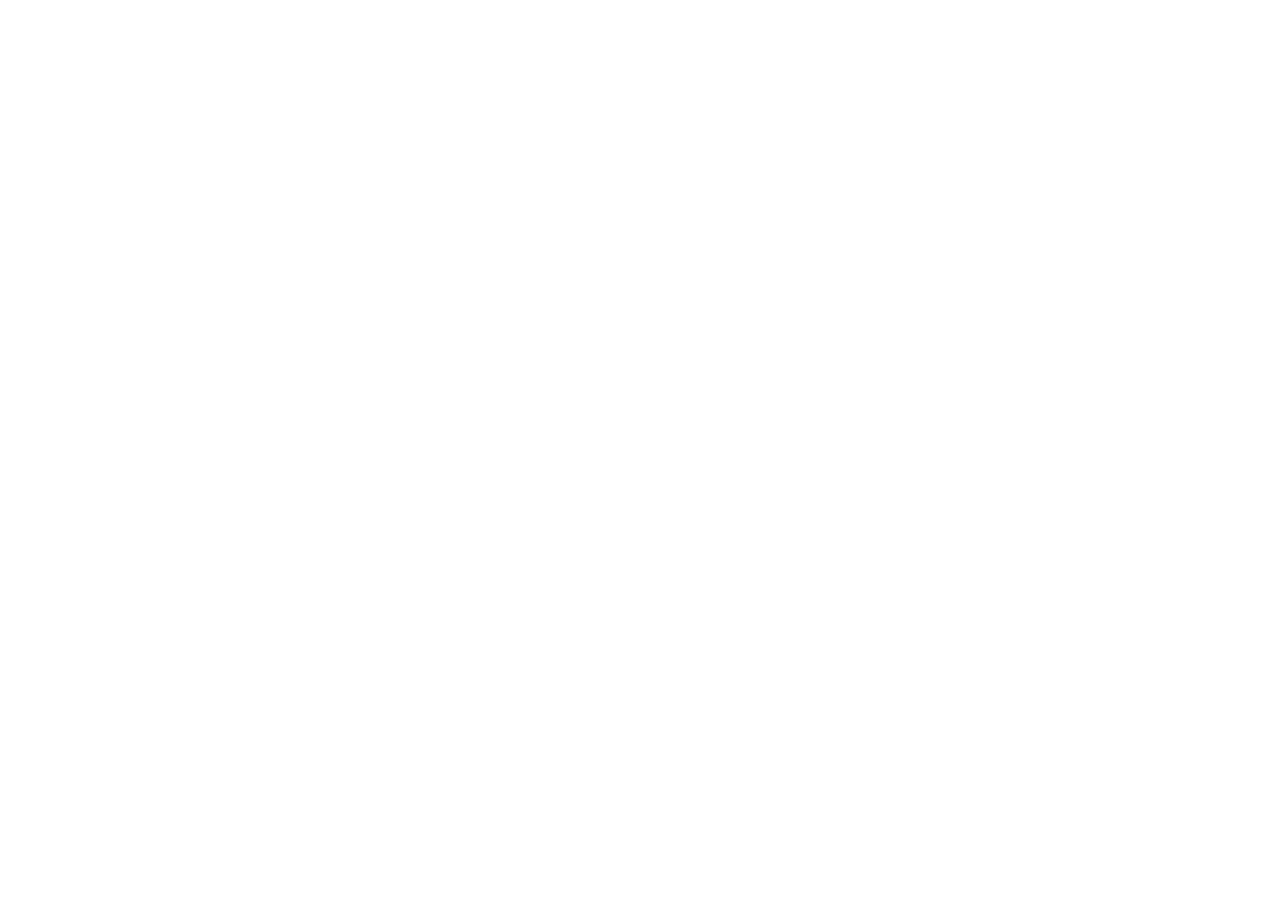
==== index.html @ b2813e32 "Initial commit" ====
<!DOCTYPE html>
<html lang="en">
<head>
    <meta charset="UTF-8">
    <meta http-equiv="X-UA-Compatible" content="IE=edge">
    <meta name="viewport" content="width=device-width, initial-scale=1.0">
    <link rel="stylesheet" href="./css/main.css">
    <title>Sass template</title>
</head>
<body>
    <h1 class="visually-hidden">Hello World!</h1>
</body>
</html>
---- css/main.css ----
/*! normalize.css v8.0.1 | MIT License | github.com/necolas/normalize.css */html{line-height:1.15;-webkit-text-size-adjust:100%}body{margin:0}main{display:block}h1{font-size:2em;margin:.67em 0}hr{-webkit-box-sizing:content-box;box-sizing:content-box;height:0;overflow:visible}pre{font-family:monospace, monospace;font-size:1em}a{background-color:transparent}abbr[title]{border-bottom:none;text-decoration:underline;-webkit-text-decoration:underline dotted;text-decoration:underline dotted}b,strong{font-weight:bolder}code,kbd,samp{font-family:monospace, monospace;font-size:1em}small{font-size:80%}sub,sup{font-size:75%;line-height:0;position:relative;vertical-align:baseline}sub{bottom:-.25em}sup{top:-.5em}img{border-style:none}button,input,optgroup,select,textarea{font-family:inherit;font-size:100%;line-height:1.15;margin:0}button,input{overflow:visible}button,select{text-transform:none}[type=button],[type=reset],[type=submit],button{-webkit-appearance:button}[type=button]::-moz-focus-inner,[type=reset]::-moz-focus-inner,[type=submit]::-moz-focus-inner,button::-moz-focus-inner{border-style:none;padding:0}[type=button]:-moz-focusring,[type=reset]:-moz-focusring,[type=submit]:-moz-focusring,button:-moz-focusring{outline:1px dotted ButtonText}fieldset{padding:.35em .75em .625em}legend{-webkit-box-sizing:border-box;box-sizing:border-box;color:inherit;display:table;max-width:100%;padding:0;white-space:normal}progress{vertical-align:baseline}textarea{overflow:auto}[type=checkbox],[type=radio]{-webkit-box-sizing:border-box;box-sizing:border-box;padding:0}[type=number]::-webkit-inner-spin-button,[type=number]::-webkit-outer-spin-button{height:auto}[type=search]{-webkit-appearance:textfield;outline-offset:-2px}[type=search]::-webkit-search-decoration{-webkit-appearance:none}::-webkit-file-upload-button{-webkit-appearance:button;font:inherit}details{display:block}summary{display:list-item}template{display:none}[hidden]{display:none}*,*::after,*::before{-webkit-box-sizing:border-box;box-sizing:border-box}html{height:100%;scroll-behavior:smooth}body{height:100%;display:-webkit-box;display:-ms-flexbox;display:flex;-webkit-box-orient:vertical;-webkit-box-direction:normal;-ms-flex-direction:column;flex-direction:column;margin:0;padding:0;font-family:sans-serif}main{-webkit-box-flex:1;-ms-flex-positive:1;flex-grow:1}.visually-hidden{position:absolute;white-space:nowrap;width:1px;height:1px;overflow:hidden;border:0;padding:0;clip:rect(0 0 0 0);-webkit-clip-path:inset(50%);clip-path:inset(50%);margin:-1px}.container{max-width:1240px;padding-right:20px;padding-left:20px;margin-right:auto;margin-left:auto}
/*# sourceMappingURL=main.css.map */
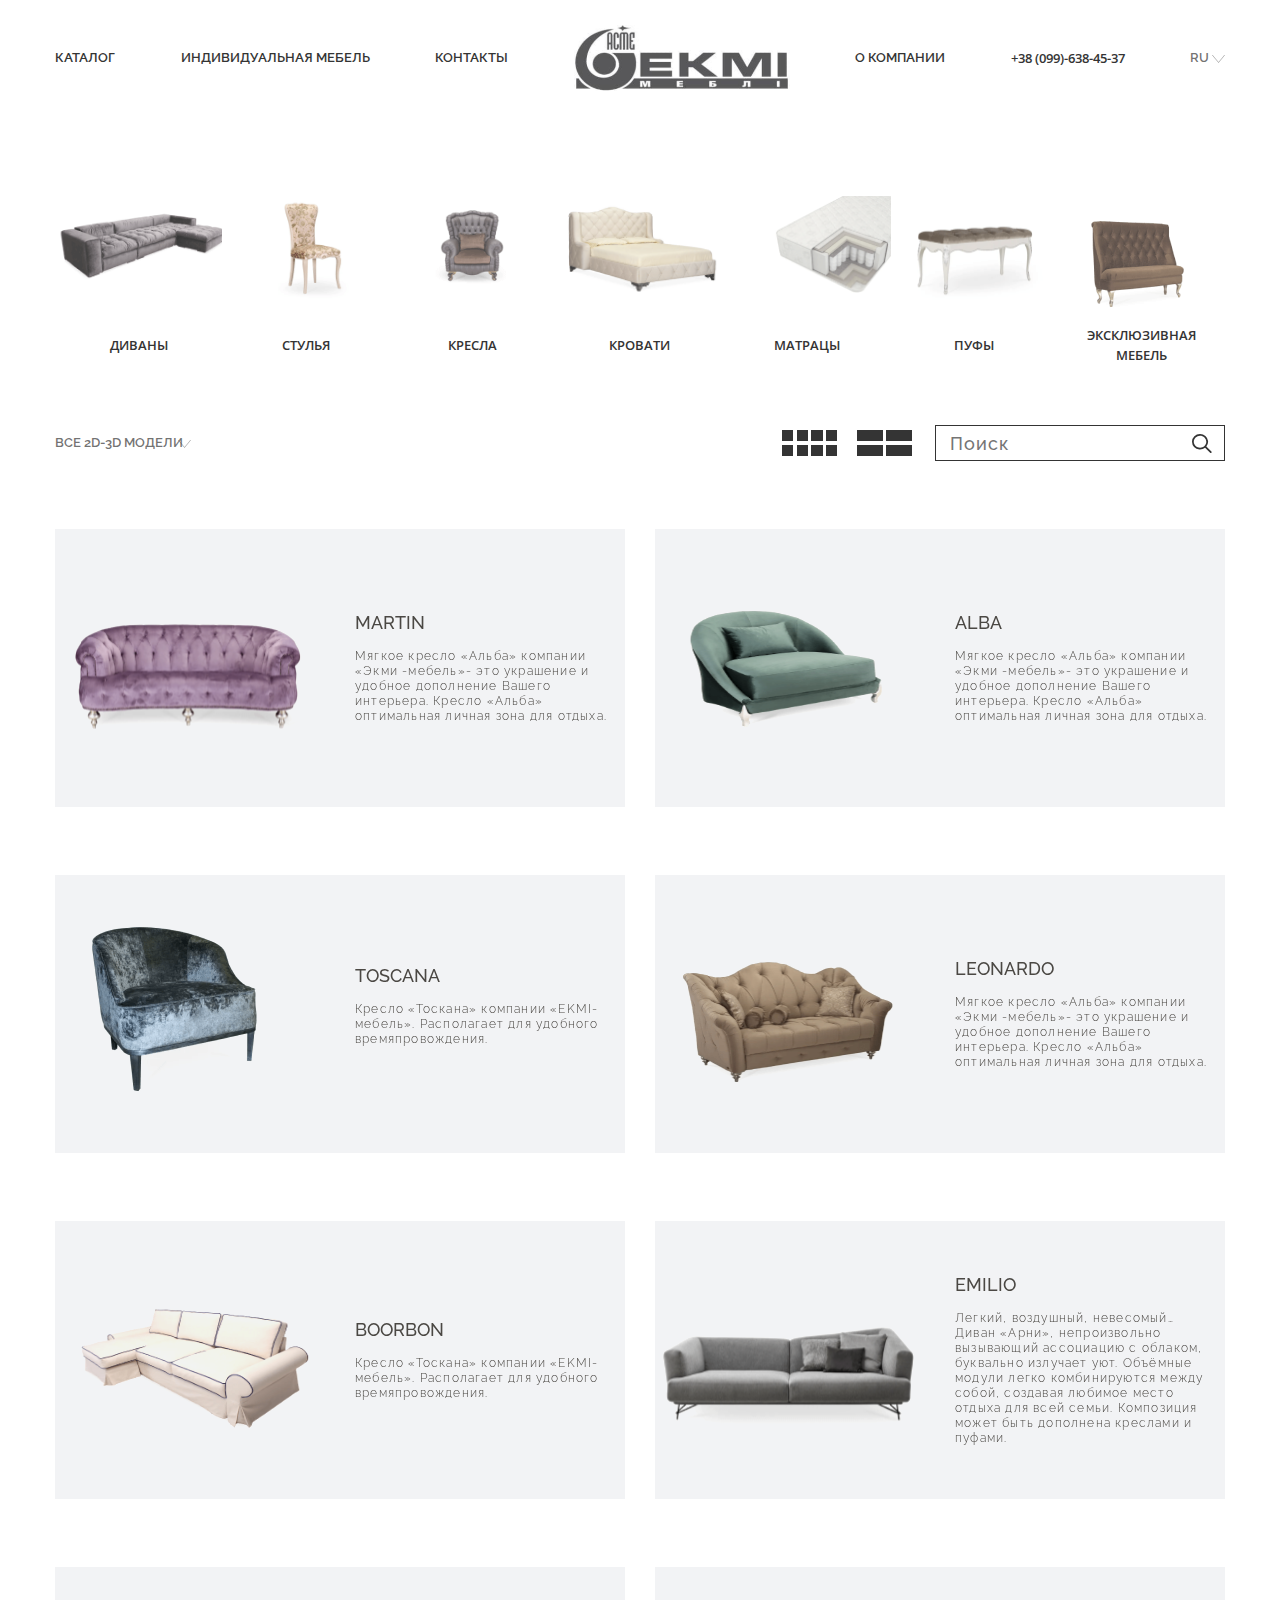
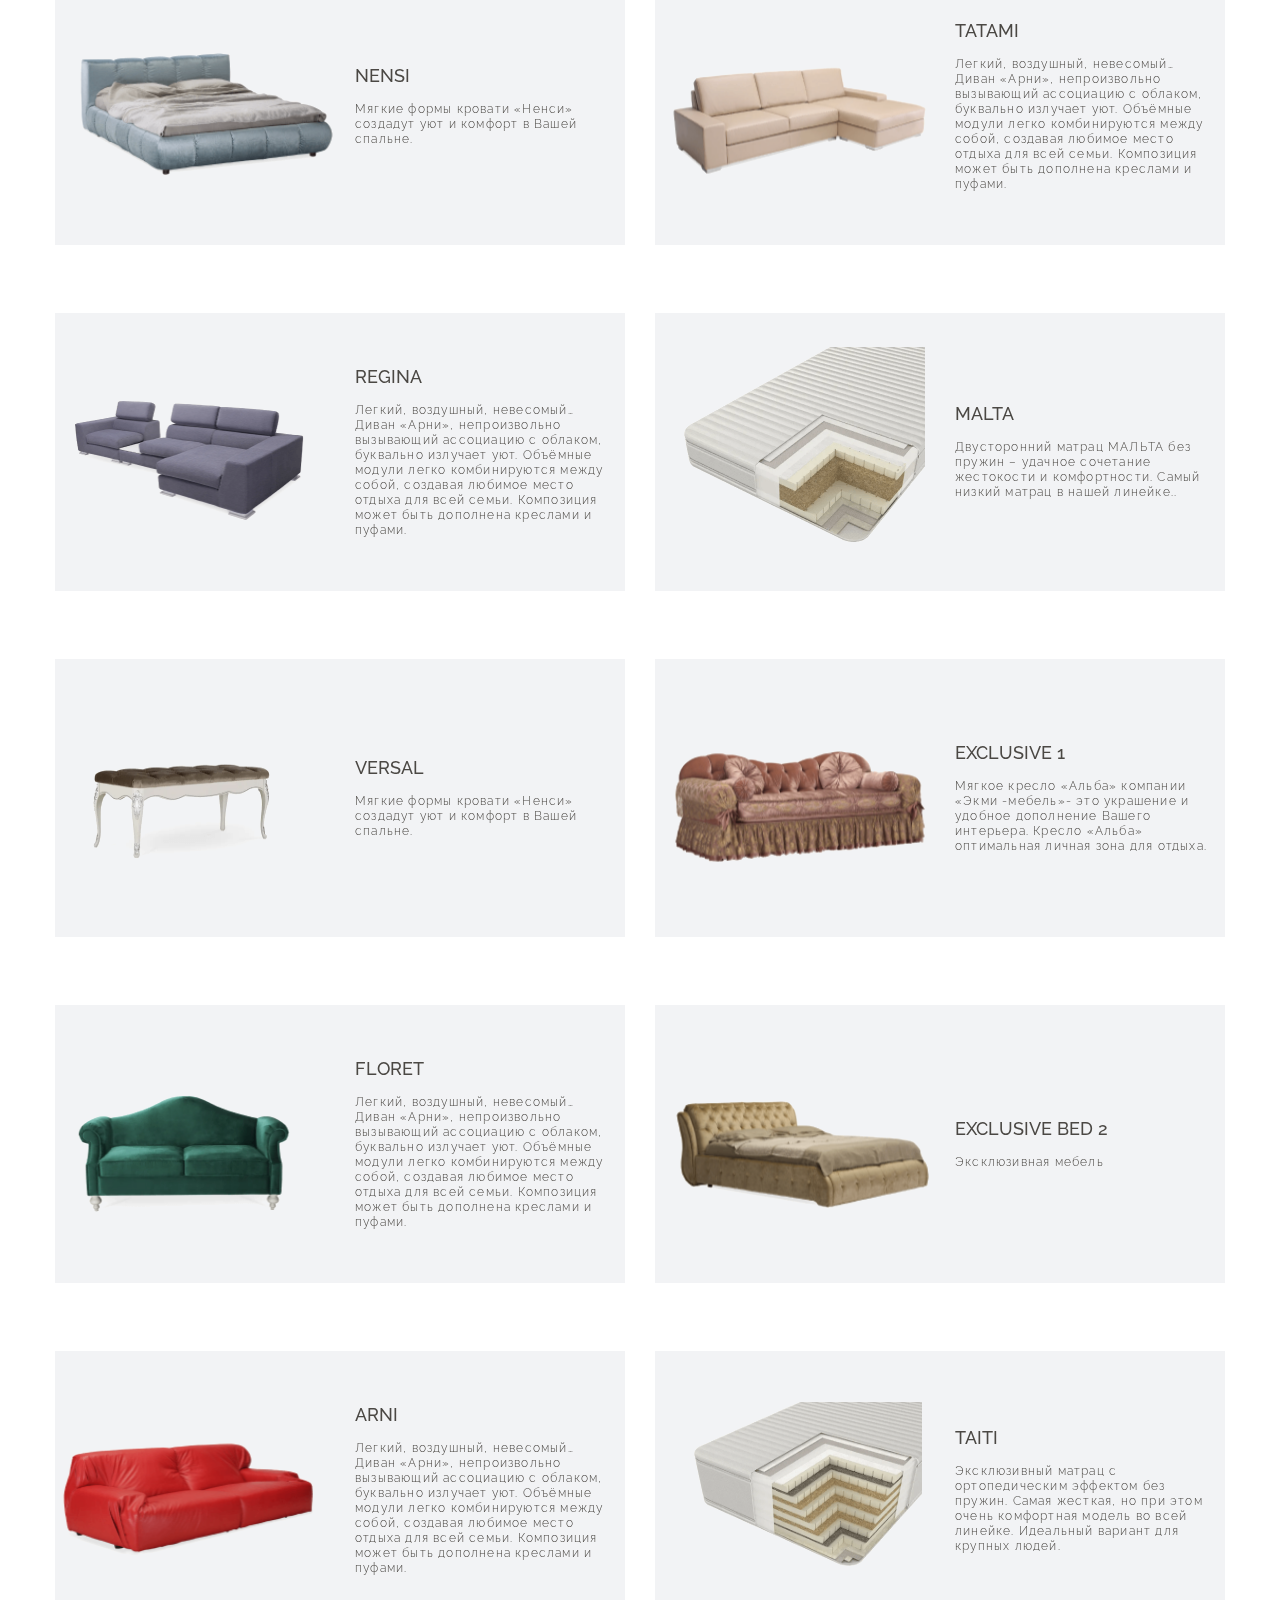
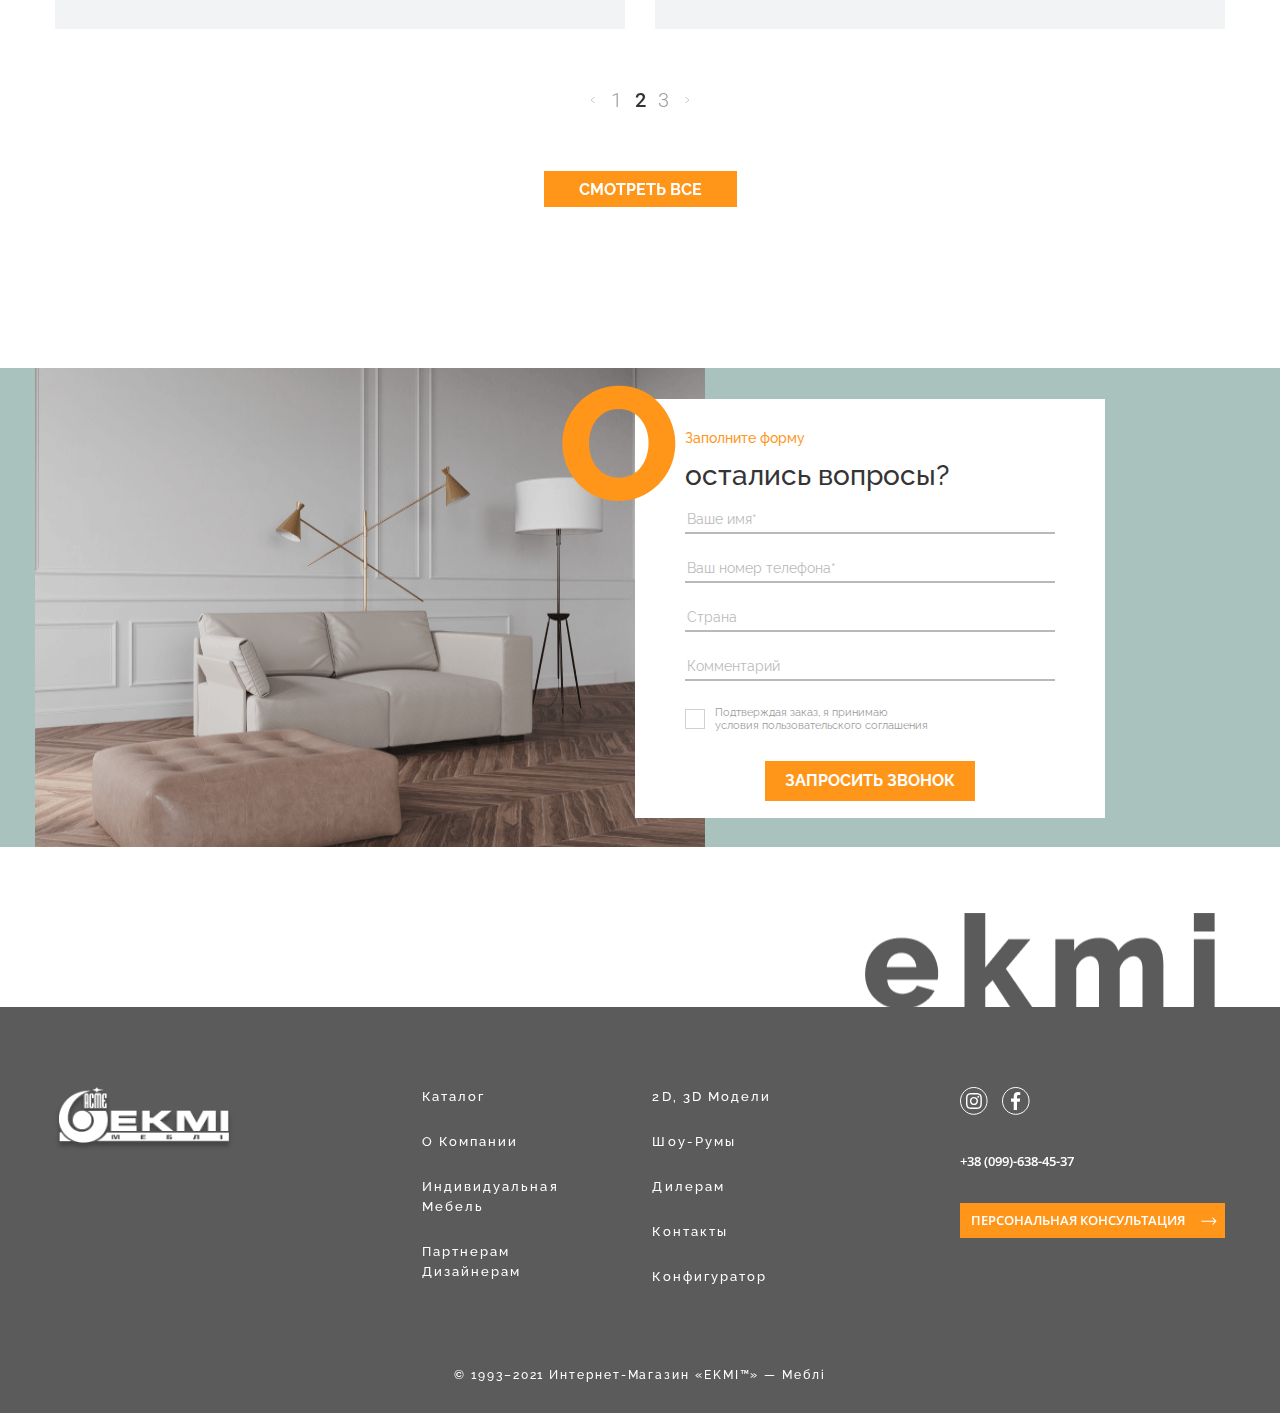
==== commit 8fe3ee26: "no network be like:" ====
--- a/index.html
+++ b/index.html
@@ -5,9 +5,380 @@
     <meta http-equiv="X-UA-Compatible" content="IE=edge">
     <meta name="viewport" content="width=device-width, initial-scale=1.0">
     <link rel="stylesheet" href="./css/main.css">
-    <title>Sass template</title>
+    <title>Ekmi </title>
 </head>
 <body>
-    <h1 class="visually-hidden">Hello World!</h1>
+    <header class="header">
+        <div class="header__desktop">
+            <div class="container header__container">
+                <ul class="header__list">
+                    <li class="header__item">
+                        <a class="header__link" href="#">Каталог</a>
+                    </li>
+                    
+                    <li class="header__item">
+                        <a class="header__link" href="#">Индивидуальная мебель</a>
+                    </li>
+                    
+                    <li class="header__item">
+                        <a class="header__link" href="#">Контакты</a>
+                    </li>
+                    
+                    <li class="header__item header__item375">
+                        <a class="header__link" href="index.html">
+                            <img class="header__logo" src="./img/logo.svg" width="216" height="66" alt="Ekmi official logo">
+                        </a>
+                    </li>
+                    
+                    <li class="header__item">
+                        <a class="header__link" href="#">О компании</a>
+                    </li>
+                    
+                    <li class="header__item header__item375">
+                        <a class="header__link header__tel" href="tel:+380996384537">+38 (099)-638-45-37</a>
+                    </li>
+                    
+                    <li class="header__item header__item375">
+                        <select class="header__lang">
+                            <option class="header__option" value="Ru">RU</option>
+                            <option class="header__option" value="Eng">ENG</option>
+                        </select>
+                    </li>
+                    
+                </ul>
+                <button class="header__close">
+                </button>
+            </div>
+            
+            <div class="container">
+                <nav class="header__nav">
+                    <div class="header__lists">
+                        <a href="single.html" class="header__items">
+                            <h3 class="header__heading">Диваны</h3>
+                        </a>
+                        <a class="header__items" href="single.html">
+                            <h3 class="header__heading">Стулья</h3>
+                        </a>
+                        <a class="header__items" href="single.html">
+                            <h3 class="header__heading">Кресла</h3>
+                        </a>
+                        <a class="header__items" href="single.html">
+                            <h3 class="header__heading">Кровати</h3>
+                        </a>
+                        <a class="header__items" href="single.html">
+                            <h3 class="header__heading">Матрацы</h3>
+                        </a>
+                        <a class="header__items" href="single.html">
+                            <h3 class="header__heading">пуфы</h3>
+                        </a>
+                        <a class="header__items" href="single.html">
+                            <h3 class="header__heading">Эксклюзивная мебель</h3>
+                        </a>
+                        
+                        <a class="header__items header__items--hidden" href="single.html">
+                            <h3 class="header__heading">2D-3D модели</h3>
+                        </a>
+                        
+                        <a class="header__items header__items--hidden" href="single.html">
+                            <h3 class="header__heading">Шоу-рум</h3>
+                        </a>
+                        
+                        <a class="header__items header__items--hidden" href="single.html">
+                            <h3 class="header__heading">Дилерам</h3>
+                        </a>
+                        
+                        <a class="header__items header__items--hidden" href="single.html">
+                            <h3 class="header__heading">Каталог</h3>
+                        </a>
+                    </div>
+                </nav>
+                <div class="header__bottom">
+                    <select class="header__bottom__select header__lang">
+                        <option value="">Все 2D-3D модели</option>
+                        <option value="">Все 3D-4D модели</option>
+                    </select>
+                    <div class="header__bottom-wrapper">
+                        <div class="header__button-wrapper">
+                            <button class="header__button header__button1"></button>
+                            <button class="header__button header__button2"></button>
+                        </div>
+                        <form class="header__form" action="https://echo.htmlacademy.ru" method="POST">
+                            <input class="header__input" type="text" placeholder="Поиск" name="User искал это" required>
+                            <button class="header__magnifier"></button>
+                        </form>
+                        
+                        
+                    </div>
+                </div>
+            </div>
+        </div>
+        
+        <div class="header__mobile">
+            <div class="container header__mobile__container">
+                <div class="header__top">
+                    <a href="index.html">
+                        <img src="./img/logo.svg" width="111" height="34" alt="Our official logo> Ekmi">
+                    </a>
+                    <div class="header__top__inner">
+                        <select class="header__lang">
+                            <option value="ru">RU</option>
+                            <option value="en">Eng</option>
+                        </select>
+                        <a class="header__tel" href="tel:+380996384537">
+                            <img src="./img/phone.svg" width="21" height="21" alt="Call us know">
+                        </a>
+                        <button class="header__hamburger">
+                            <img src="./img/hamburger.svg" width="25" height="25" alt="Hmaburger menu">
+                        </button>
+                    </div>
+                </div>
+                
+                <div class="header-wrapper375">
+                    <select class=" header__lang">
+                        <option value="Все 2D-3D модели">Все 2D-3D модели</option>
+                        <option value="Все 2D-3D модели">Все 3D-4D модели</option>
+                    </select>
+                    
+                    <div class="header__inner-wrapper">
+                        <button class="header__button header__button1"></button>
+                        <button class="header__button header__button2"></button>
+                    </div>
+                </div>
+                
+                <form class="header__form" action="https://echo.htmlacademy.ru">
+                    <input type="text" class="header__input" placeholder="Поиск" name="Пользователь ввел это" required>
+                    <button class="header__magnifier"></button>
+                </form>
+            </div> <!-- Header__mobile ends -->
+            
+            
+        </div>
+    </header>
+    
+    <main class="main">
+        <section class="products">
+            <div class="container products__container">
+                <div class="products__list">
+                    <a class="products__item" href="single.html">
+                        <div class="products__item-wrapper">
+                            <h3 class="products__heading">Martin</h3>
+                            <p class="products__text">Мягкое кресло «Альба» компании «Экми -мебель»- это украшение и удобное дополнение Вашего интерьера. Кресло «Альба» оптимальная личная зона для отдыха.</p>
+                        </div>
+                        <img class="products__img" src="./img/martin.png" width="267" height="106" alt="Martin our best products">
+                    </a>
+                    
+                    <a class="products__item" href="single.html">
+                        <div class="products__item-wrapper">
+                            <h3 class="products__heading">Alba</h3>
+                            <p class="products__text">Мягкое кресло «Альба» компании «Экми -мебель»- это украшение и удобное дополнение Вашего интерьера. Кресло «Альба» оптимальная личная зона для отдыха.</p>
+                        </div>
+                        <img class="products__img" src="./img/alba.png" width="270" height="245" alt="Alba from our best products">
+                    </a>
+                    
+                    <a class="products__item" href="single.html">
+                        <div class="products__item-wrapper">
+                            <h3 class="products__heading">Toscana</h3>
+                            <p class="products__text">Кресло «Тоскана» компании «EKMI-мебель». Располагает для удобного времяпровождения.</p>
+                        </div>
+                        <img class="products__img products__img3" src="./img/toscana.png" width="270" height="227" alt="Toscana products with lower price only with us">
+                    </a>
+                    
+                    <a class="products__item" href="single.html">
+                        <div class="products__item-wrapper">
+                            <h3 class="products__heading">Leonardo</h3>
+                            <p class="products__text">Мягкое кресло «Альба» компании «Экми -мебель»- это украшение и удобное дополнение Вашего интерьера. Кресло «Альба» оптимальная личная зона для отдыха.</p>
+                        </div>
+                        <img class="products__img" src="./img/leonardo.png" width="267" height="176" alt="Leonardo our the most expensive product">
+                    </a>
+                    
+                    <a class="products__item" href="single.html">
+                        <div class="products__item-wrapper">
+                            <h3 class="products__heading">Boorbon</h3>
+                            <p class="products__text">Кресло «Тоскана» компании «EKMI-мебель». Располагает для удобного времяпровождения.</p>
+                        </div>
+                        <img class="products__img" src="./img/boorbon.png" width="270" height="206" alt="Boorbon our product , we can lower a price">
+                    </a>
+                    
+                    <a class="products__item" href="single.html">
+                        <div class="products__item-wrapper">
+                            <h3 class="products__heading">Emilio</h3>
+                            <p class="products__text">Легкий, воздушный, невесомый… Диван «Арни», непроизвольно вызывающий ассоциацию с облаком,  буквально излучает уют. Объёмные  модули легко комбинируются между собой, создавая любимое место отдыха для всей семьи. Композиция может быть дополнена креслами и пуфами.</p>
+                        </div>
+                        <img class="products__img" src="./img/emilio.png" width="259" height="170" alt="Emilio, you think it's a name, but its our product with best choices">
+                    </a>
+                    
+                    <a class="products__item" href="single.html">
+                        <div class="products__item-wrapper">
+                            <h3 class="products__heading">Nensi</h3>
+                            <p class="products__text">Мягкие формы кровати «Ненси» создадут уют и комфорт в Вашей спальне.</p>
+                        </div>
+                        <img class="products__img" src="./img/nensi.png" width="252" height="166" alt="Nensi, if you'll buy it, you made the best decision">
+                    </a>
+                    
+                    <a class="products__item" href="single.html">
+                        <div class="products__item-wrapper">
+                            <h3 class="products__heading">Tatami</h3>
+                            <p class="products__text">Легкий, воздушный, невесомый… Диван «Арни», непроизвольно вызывающий ассоциацию с облаком,  буквально излучает уют. Объёмные  модули легко комбинируются между собой, создавая любимое место отдыха для всей семьи. Композиция может быть дополнена креслами и пуфами.</p>
+                        </div>
+                        <img class="products__img" src="./img/tatami.png" width="259" height="170" alt="Tatami, i know u smiling, but its our product too, we have the best fantasy">
+                    </a>
+                    
+                    <a class="products__item" href="single.html">
+                        <div class="products__item-wrapper">
+                            <h3 class="products__heading">Regina</h3>
+                            <p class="products__text">Легкий, воздушный, невесомый… Диван «Арни», непроизвольно вызывающий ассоциацию с облаком,  буквально излучает уют. Объёмные  модули легко комбинируются между собой, создавая любимое место отдыха для всей семьи. Композиция может быть дополнена креслами и пуфами.</p>
+                        </div>
+                        <img class="products__img" src="./img/regina.png" width="267" height="176" alt="Regina , we lowered price to 50%, buy it know">
+                    </a>
+                    
+                    <a class="products__item" href="single.html">
+                        <div class="products__item-wrapper">
+                            <h3 class="products__heading">Malta</h3>
+                            <p class="products__text">Двусторонний матрац МАЛЬТА без пружин – удачное сочетание жестокости и комфортности. Самый низкий матрац в нашей линейке..</p>
+                        </div>
+                        <img class="products__img products__img10" src="./img/malta.png" width="270" height="209" alt="Malta, the best product we ever have made">
+                    </a>
+                    
+                    <a class="products__item" href="single.html">
+                        <div class="products__item-wrapper">
+                            <h3 class="products__heading">Versal</h3>
+                            <p class="products__text">Мягкие формы кровати «Ненси» создадут уют и комфорт в Вашей спальне.</p>
+                        </div>
+                        <img class="products__img" src="./img/versal.png" width="267" height="196" alt="Versal, our products limitless">
+                    </a>
+                    
+                    <a class="products__item" href="single.html">
+                        <div class="products__item-wrapper">
+                            <h3 class="products__heading">Exclusive 1</h3>
+                            <p class="products__text">Мягкое кресло «Альба» компании «Экми -мебель»- это украшение и удобное дополнение Вашего интерьера. Кресло «Альба» оптимальная личная зона для отдыха.</p>
+                        </div>
+                        <img class="products__img" src="./img/korolevskiy.png" width="253" height="166" alt="Exclusive , the best but the most expensive">
+                    </a>
+                    
+                    <a class="products__item" href="single.html">
+                        <div class="products__item-wrapper">
+                            <h3 class="products__heading">Floret</h3>
+                            <p class="products__text">Легкий, воздушный, невесомый… Диван «Арни», непроизвольно вызывающий ассоциацию с облаком,  буквально излучает уют. Объёмные  модули легко комбинируются между собой, создавая любимое место отдыха для всей семьи. Композиция может быть дополнена креслами и пуфами.</p>
+                        </div>
+                        <img class="products__img" src="./img/floret.png" width="270" height="184" alt="Floret, products, soft, cheap">
+                    </a>
+                    
+                    <a class="products__item" href="single.html">
+                        <div class="products__item-wrapper">
+                            <h3 class="products__heading">Exclusive bed 2</h3>
+                            <p class="products__text">Эксклюзивная мебель</p>
+                        </div>
+                        <img class="products__img" src="./img/exclusive.png" width="256" height="168" alt="Exclusive second products">
+                    </a>
+                    
+                    <a class="products__item" href="single.html">
+                        <div class="products__item-wrapper">
+                            <h3 class="products__heading">Arni</h3>
+                            <p class="products__text">Легкий, воздушный, невесомый… Диван «Арни», непроизвольно вызывающий ассоциацию с облаком,  буквально излучает уют. Объёмные  модули легко комбинируются между собой, создавая любимое место отдыха для всей семьи. Композиция может быть дополнена креслами и пуфами.</p>
+                        </div>
+                        <img class="products__img" src="./img/arni.png" width="257" height="170" alt="Arni soft , cheapest">
+                    </a>
+                    
+                    <a class="products__item" href="single.html">
+                        <div class="products__item-wrapper">
+                            <h3 class="products__heading">Taiti</h3>
+                            <p class="products__text">Эксклюзивный матрац с ортопедическим эффектом без пружин. Самая жесткая, но при этом очень комфортная модель во всей линейке. Идеальный вариант для крупных людей.</p>
+                        </div>
+                        <img class="products__img" src="./img/taiti.png" width="267" height="194" alt="Taiti, the best names we have ever thinked">
+                    </a>
+                </div>
+                
+                <div class="products-wrapper">
+                    <button class="products__btn products__arrow"></button>
+                    <button class="products__btn products__btn375"><span class="products__span">1</span></button>
+                    <button class="products__btn products__btn--active"><span class="products__span">2</span></button>
+                    <button class="products__btn"><span class="products__span">3</span></button>
+                    <button class="products__btn products__arrow"></button>
+                </div>
+                <a class="products__link" href="#">смотреть все</a>
+            </div>
+        </section>
+        
+        <section class="connect">
+            <div class="container connect__container">
+                <div class="connect__inner">
+                    <h2 class="connect__heading">остались вопросы?</h2>
+                    <h3 class="connect__inner__heading">Заполните форму</h3>
+                    
+                    <form  class="connect__form" action="https://echo.htmlacademy.ru">
+                        <label for="name"></label>
+                        <input class="connect__name" id="name" type="text" name="Entered username is" placeholder="Ваше имя*" minlength="3" required>
+                        
+                        <label for="tnumber"></label>
+                        <input class="connect__phone" id="tnumber" type="tel" name="Entered phone number is" placeholder="Ваш номер телефона*" minlength="12" required>
+                        
+                        <label for="ip"></label>
+                        <input class="connect__location" type="text"  id="ip" name="Entered country, process to find IP:address" placeholder="Страна" minlength="3" required>
+                        
+                        <label for="opinion"></label>
+                        <input class="connect__location" type="text" id="opinion" name="User entered a text" placeholder="Комментарий">
+                        
+                        <label class="connect__click">
+                            <input class="connect__checkbox" id="checkbox" type="checkbox" name="Privacy Policy has accepted" required>
+                            <span class="connect__verify">Подтверждая заказ, я принимаю условия пользовательского соглашения</span>
+                        </label>
+                        
+                        <button class="connect__btn">запросить звонок</button>
+                    </form>
+                </div>
+                
+            </div>
+        </section>
+    </main>
+    
+    
+    
+    <footer class="footer">
+        <div class="container footer__container">
+            <div class="footer__main">
+                <ul class="footer__list">
+                    <li class="footer__item footer__item-logo">
+                        <a href="#">
+                            <img class="footer__logo" src="./img/logof.svg" width="178" height="64" alt="">
+                        </a>
+                    </li>
+                    <div class="footer__item--together">
+                        <li class="footer__item footer__item-nav">
+                            <a class="footer__link" href="#">Каталог</a>
+                            <a class="footer__link" href="#">о компании</a>
+                            <a class="footer__link" href="#">Индивидуальная мебель</a>
+                            <a class="footer__link" href="#">Партнерам дизайнерам</a>
+                        </li>
+                        <li class="footer__item footer__item-nav">
+                            <a class="footer__link" href="#">2D, 3D модели</a>
+                            <a class="footer__link" href="#">Шоу-румы</a>
+                            <a class="footer__link" href="#">Дилерам</a>
+                            <a class="footer__link" href="#">Контакты</a>
+                            <a class="footer__link" href="#">Конфигуратор</a>
+                        </li>
+                    </div>
+                    <div class="footer__wrapper">
+                        <li class="footer__item footer__right">
+                            <div class="footer__inner">
+                                <a class="footer__ins" href="#">
+                                    <img src="./img/ins.svg" width="28" height="28" alt="instagram our best choice , follow us to know more">
+                                </a>
+                                <a href="#">
+                                    <img class="footer__fb" src="./img/fb.svg" width="28" height="28" alt="Facebook, we have some relationship too">
+                                </a>
+                            </div>
+                            <a class="footer__tel" href="tel:380996384537">+38 (099)-638-45-37</a>
+                        </li>
+                        <li class="footer__item">
+                            <button class="footer__btn">Персональная консультация</button>
+                        </li>
+                    </div>
+                </ul>
+                <p class="footer__text">© 1993–2021 Интернет-магазин «EKMI™» — меблі</p>
+            </div>
+        </div>
+    </footer>
+    
+    <script src="./js/main.js"></script>
 </body>
 </html>--- a/css/main.css
+++ b/css/main.css
@@ -1,2 +1,2 @@
-/*! normalize.css v8.0.1 | MIT License | github.com/necolas/normalize.css */html{line-height:1.15;-webkit-text-size-adjust:100%}body{margin:0}main{display:block}h1{font-size:2em;margin:.67em 0}hr{-webkit-box-sizing:content-box;box-sizing:content-box;height:0;overflow:visible}pre{font-family:monospace, monospace;font-size:1em}a{background-color:transparent}abbr[title]{border-bottom:none;text-decoration:underline;-webkit-text-decoration:underline dotted;text-decoration:underline dotted}b,strong{font-weight:bolder}code,kbd,samp{font-family:monospace, monospace;font-size:1em}small{font-size:80%}sub,sup{font-size:75%;line-height:0;position:relative;vertical-align:baseline}sub{bottom:-.25em}sup{top:-.5em}img{border-style:none}button,input,optgroup,select,textarea{font-family:inherit;font-size:100%;line-height:1.15;margin:0}button,input{overflow:visible}button,select{text-transform:none}[type=button],[type=reset],[type=submit],button{-webkit-appearance:button}[type=button]::-moz-focus-inner,[type=reset]::-moz-focus-inner,[type=submit]::-moz-focus-inner,button::-moz-focus-inner{border-style:none;padding:0}[type=button]:-moz-focusring,[type=reset]:-moz-focusring,[type=submit]:-moz-focusring,button:-moz-focusring{outline:1px dotted ButtonText}fieldset{padding:.35em .75em .625em}legend{-webkit-box-sizing:border-box;box-sizing:border-box;color:inherit;display:table;max-width:100%;padding:0;white-space:normal}progress{vertical-align:baseline}textarea{overflow:auto}[type=checkbox],[type=radio]{-webkit-box-sizing:border-box;box-sizing:border-box;padding:0}[type=number]::-webkit-inner-spin-button,[type=number]::-webkit-outer-spin-button{height:auto}[type=search]{-webkit-appearance:textfield;outline-offset:-2px}[type=search]::-webkit-search-decoration{-webkit-appearance:none}::-webkit-file-upload-button{-webkit-appearance:button;font:inherit}details{display:block}summary{display:list-item}template{display:none}[hidden]{display:none}*,*::after,*::before{-webkit-box-sizing:border-box;box-sizing:border-box}html{height:100%;scroll-behavior:smooth}body{height:100%;display:-webkit-box;display:-ms-flexbox;display:flex;-webkit-box-orient:vertical;-webkit-box-direction:normal;-ms-flex-direction:column;flex-direction:column;margin:0;padding:0;font-family:sans-serif}main{-webkit-box-flex:1;-ms-flex-positive:1;flex-grow:1}.visually-hidden{position:absolute;white-space:nowrap;width:1px;height:1px;overflow:hidden;border:0;padding:0;clip:rect(0 0 0 0);-webkit-clip-path:inset(50%);clip-path:inset(50%);margin:-1px}.container{max-width:1240px;padding-right:20px;padding-left:20px;margin-right:auto;margin-left:auto}
+@font-face{font-family:'Raleway';font-style:normal;font-weight:300;src:url("../fonts/raleway-v26-latin_cyrillic-ext-300.woff2") format("woff2"),url("../fonts/raleway-v26-latin_cyrillic-ext-300.woff") format("woff")}@font-face{font-family:'Raleway';font-style:normal;font-weight:400;src:url("../fonts/raleway-v26-latin_cyrillic-ext-regular.woff2") format("woff2"),url("../fonts/raleway-v26-latin_cyrillic-ext-regular.woff") format("woff")}@font-face{font-family:'Raleway';font-style:normal;font-weight:500;src:url("../fonts/raleway-v26-latin_cyrillic-ext-500.woff2") format("woff2"),url("../fonts/raleway-v26-latin_cyrillic-ext-500.woff") format("woff")}@font-face{font-family:'Raleway';font-style:normal;font-weight:600;src:url("../fonts/raleway-v26-latin_cyrillic-ext-600.woff2") format("woff2"),url("../fonts/raleway-v26-latin_cyrillic-ext-600.woff") format("woff")}@font-face{font-family:'Raleway';font-style:normal;font-weight:700;src:url("../fonts/raleway-v26-latin_cyrillic-ext-700.woff2") format("woff2"),url("../fonts/raleway-v26-latin_cyrillic-ext-700.woff") format("woff")}@font-face{font-family:'Raleway';font-style:normal;font-weight:800;src:url("../fonts/raleway-v26-latin_cyrillic-ext-800.woff2") format("woff2"),url("../fonts/raleway-v26-latin_cyrillic-ext-800.woff") format("woff")}@font-face{font-family:'Open Sans';font-style:normal;font-weight:400;src:url("../fonts/open-sans-v28-latin_cyrillic-ext-regular.woff2") format("woff2"),url("../fonts/open-sans-v28-latin_cyrillic-ext-regular.woff") format("woff")}@font-face{font-family:'Open Sans';font-style:normal;font-weight:600;src:url("../fonts/open-sans-v28-latin_cyrillic-ext-600.woff2") format("woff2"),url("../fonts/open-sans-v28-latin_cyrillic-ext-600.woff") format("woff")}@font-face{font-family:'Roboto';font-style:normal;font-weight:300;src:url("../fonts/roboto-v29-latin-300.woff2") format("woff2"),url("../fonts/roboto-v29-latin-300.woff") format("woff")}@font-face{font-family:'Roboto';font-style:normal;font-weight:500;src:url("../fonts/roboto-v29-latin-500.woff2") format("woff2"),url("../fonts/roboto-v29-latin-500.woff") format("woff")}@font-face{font-family:'Roboto';font-style:normal;font-weight:700;src:url("../fonts/roboto-v29-latin-700.woff2") format("woff2"),url("../fonts/roboto-v29-latin-700.woff") format("woff")}/*! normalize.css v8.0.1 | MIT License | github.com/necolas/normalize.css */html{line-height:1.15;-webkit-text-size-adjust:100%}body{margin:0}main{display:block}h1{font-size:2em;margin:.67em 0}hr{-webkit-box-sizing:content-box;box-sizing:content-box;height:0;overflow:visible}pre{font-family:monospace, monospace;font-size:1em}a{background-color:transparent}abbr[title]{border-bottom:none;text-decoration:underline;-webkit-text-decoration:underline dotted;text-decoration:underline dotted}b,strong{font-weight:bolder}code,kbd,samp{font-family:monospace, monospace;font-size:1em}small{font-size:80%}sub,sup{font-size:75%;line-height:0;position:relative;vertical-align:baseline}sub{bottom:-.25em}sup{top:-.5em}img{border-style:none}button,input,optgroup,select,textarea{font-family:inherit;font-size:100%;line-height:1.15;margin:0}button,input{overflow:visible}button,select{text-transform:none}[type=button],[type=reset],[type=submit],button{-webkit-appearance:button}[type=button]::-moz-focus-inner,[type=reset]::-moz-focus-inner,[type=submit]::-moz-focus-inner,button::-moz-focus-inner{border-style:none;padding:0}[type=button]:-moz-focusring,[type=reset]:-moz-focusring,[type=submit]:-moz-focusring,button:-moz-focusring{outline:1px dotted ButtonText}fieldset{padding:.35em .75em .625em}legend{-webkit-box-sizing:border-box;box-sizing:border-box;color:inherit;display:table;max-width:100%;padding:0;white-space:normal}progress{vertical-align:baseline}textarea{overflow:auto}[type=checkbox],[type=radio]{-webkit-box-sizing:border-box;box-sizing:border-box;padding:0}[type=number]::-webkit-inner-spin-button,[type=number]::-webkit-outer-spin-button{height:auto}[type=search]{-webkit-appearance:textfield;outline-offset:-2px}[type=search]::-webkit-search-decoration{-webkit-appearance:none}::-webkit-file-upload-button{-webkit-appearance:button;font:inherit}details{display:block}summary{display:list-item}template{display:none}[hidden]{display:none}*,*::after,*::before{-webkit-box-sizing:border-box;box-sizing:border-box}html{height:100%;scroll-behavior:smooth}body{height:100%;display:-webkit-box;display:-ms-flexbox;display:flex;-webkit-box-orient:vertical;-webkit-box-direction:normal;-ms-flex-direction:column;flex-direction:column;margin:0;padding:0;font-family:'Raleway', 'Open Sans', 'Roboto', sans-serif}main{-webkit-box-flex:1;-ms-flex-positive:1;flex-grow:1}.visually-hidden{position:absolute;white-space:nowrap;width:1px;height:1px;overflow:hidden;border:0;padding:0;clip:rect(0 0 0 0);-webkit-clip-path:inset(50%);clip-path:inset(50%);margin:-1px}.container{width:100%;max-width:1210px;padding-right:20px;padding-left:20px;margin-right:auto;margin-left:auto}.huge-container{max-width:1440px;padding-right:0;padding-left:0;margin-right:auto;margin-left:auto}.header{background-color:#ffffff}.header__container{padding-top:52px;margin-bottom:25px}.header__list{display:-webkit-box;display:-ms-flexbox;display:flex;-webkit-box-align:center;-ms-flex-align:center;align-items:center;-webkit-box-pack:justify;-ms-flex-pack:justify;justify-content:space-between;padding:0;margin:0;list-style-type:none}.header__link{font-weight:600;font-size:13px;line-height:20px;color:#343434;text-decoration:none;text-transform:uppercase}.header__logo{display:block}.header__tel{font-family:'Open Sans';font-size:13px;line-height:20px;text-transform:uppercase}.header__lang{appearance:none;-webkit-appearance:none;-moz-appearance:none;border:none;padding-right:8px;background-color:transparent;background-image:url("../../../img/arrow-down.svg");background-size:auto;background-position:right center;background-repeat:no-repeat;font-weight:600;font-size:13px;line-height:20px;color:rgba(52,52,52,0.7);text-transform:uppercase;cursor:pointer}.header__nav{padding-top:21px;margin-bottom:60px}.header__lists{display:-webkit-box;display:-ms-flexbox;display:flex;-webkit-box-align:center;-ms-flex-align:center;align-items:center;-webkit-box-pack:justify;-ms-flex-pack:justify;justify-content:space-between;padding:0;margin:0}.header__items{display:-webkit-box;display:-ms-flexbox;display:flex;-webkit-box-orient:vertical;-webkit-box-direction:reverse;-ms-flex-direction:column-reverse;flex-direction:column-reverse;-webkit-box-align:center;-ms-flex-align:center;align-items:center;text-decoration:none;max-width:175px;width:175px;padding-top:149px;background-image:url("../../../img/divan1.png");background-repeat:no-repeat;background-size:contain;background-position:top}.header__items:nth-child(2){background-image:url("../../../img/kreslo.png")}.header__items:nth-child(3){background-image:url("../../../img/divan2.png")}.header__items:nth-child(4){background-image:url("../../../img/bed.png")}.header__items:nth-child(5){background-image:url("../../../img/matras.png");background-position:top 16px right}.header__items:nth-child(6){background-image:url("../../../img/puf.png");background-size:217px 135px}.header__items:nth-child(7){background-image:url("../../../img/mebel.png");background-position:-22px 25px;background-size:189px 127px}.header__links{display:-webkit-box;display:-ms-flexbox;display:flex;-webkit-box-pack:center;-ms-flex-pack:center;justify-content:center;-webkit-box-align:center;-ms-flex-align:center;align-items:center;text-decoration:none}.header__heading{margin:0;margin-top:6px;font-family:'Open Sans';font-weight:600;font-size:13px;line-height:20px;text-align:center;text-transform:uppercase;color:#343434}.header__heading:nth-child(5){text-align:right}.header__heading:last-child{max-width:111px;margin:6 auto}.header__bottom{display:-webkit-box;display:-ms-flexbox;display:flex;-webkit-box-align:center;-ms-flex-align:center;align-items:center;-webkit-box-pack:justify;-ms-flex-pack:justify;justify-content:space-between}.header__bottom__select{padding-right:17px;font-weight:400;font-size:18px;text-transform:none;color:#343434}.header__bottom-wrapper{display:-webkit-box;display:-ms-flexbox;display:flex;-webkit-box-align:center;-ms-flex-align:center;align-items:center;-webkit-box-pack:justify;-ms-flex-pack:justify;justify-content:space-between;max-width:443px;width:443px}.header__button{width:55px;height:26px;margin:0;padding:0;border:none;background-color:transparent;cursor:pointer;background-repeat:no-repeat;background-size:auto;background-position:center}.header__button-wrapper{display:-webkit-box;display:-ms-flexbox;display:flex;-webkit-box-align:center;-ms-flex-align:center;align-items:center;-webkit-box-pack:justify;-ms-flex-pack:justify;justify-content:space-between;max-width:130px;width:130px}.header__button1{background-image:url("../../../img/kvadrat.png");background-repeat:no-repeat;background-size:auto;background-position:center}.header__button2{background-image:url("../../../img/tortburchak.png")}.header__form{border:1px solid #343434;display:-webkit-box;display:-ms-flexbox;display:flex;-webkit-box-align:center;-ms-flex-align:center;align-items:center;padding-top:5px;padding-bottom:4px;padding-left:12px;padding-right:12px}.header__input{outline:none;border:none;margin-right:18px}.header__input[placeholder]{font-weight:500;font-size:18px;line-height:23px;letter-spacing:0.05em;color:#d1d1d1}.header__magnifier{width:20px;height:19px;margin:0;padding:0;border:none;background-color:transparent;cursor:pointer;background-image:url(../../../img/search.svg);background-size:auto;background-repeat:no-repeat}.header__mobile{display:none}.header__close{display:none}.header__items--hidden{display:none}@media only screen and (max-width: 375px){.header__desktop{display:none}.header__mobile{display:block}.header__mobile__container{padding-top:14px}.header__top{display:-webkit-box;display:-ms-flexbox;display:flex;-webkit-box-align:center;-ms-flex-align:center;align-items:center;-webkit-box-pack:justify;-ms-flex-pack:justify;justify-content:space-between;margin-bottom:30px}.header__top__inner{max-width:150px;width:150px;display:-webkit-box;display:-ms-flexbox;display:flex;-webkit-box-align:center;-ms-flex-align:center;align-items:center;-webkit-box-pack:justify;-ms-flex-pack:justify;justify-content:space-between}.header__hamburger{margin:0;padding:0;border:none;background-color:transparent;cursor:pointer}.header-wrapper375{display:-webkit-box;display:-ms-flexbox;display:flex;-webkit-box-align:center;-ms-flex-align:center;align-items:center;-webkit-box-pack:justify;-ms-flex-pack:justify;justify-content:space-between;max-width:300px;margin-bottom:30px}.header__lang{padding-right:20px;font-weight:400;font-size:16px;line-height:18px;text-transform:none;color:#4b4844}.header__inner-wrapper{max-width:45px;width:45px;display:-webkit-box;display:-ms-flexbox;display:flex;-webkit-box-pack:justify;-ms-flex-pack:justify;justify-content:space-between;-webkit-box-align:center;-ms-flex-align:center;align-items:center}.header__button1{width:24px;height:10px;background-image:url("../../../img/black2.png")}.header__button2{height:10px;width:10px;background-image:url("../../../img/black1.png")}.header__form{max-width:270px;width:270px;margin:0 auto}.header__desktop{position:absolute;top:0;right:0;width:240px;height:667px;background-color:#ffffff;z-index:100}.header__desktop--on{display:block}.header__container{margin-bottom:0;padding-top:28px;padding-right:31px}.header__close{display:block;position:absolute;top:28px;right:31px;margin:0;padding:0;border:none;background-color:transparent;cursor:pointer;width:16px;height:15px;background-image:url("../../../img/close.svg");background-size:auto;background-repeat:no-repeat;background-position:center}.header__item375{display:none}.header__list{-webkit-box-orient:vertical;-webkit-box-direction:normal;-ms-flex-direction:column;flex-direction:column;-webkit-box-align:start;-ms-flex-align:start;align-items:flex-start;gap:10px}.header__nav{padding:0}.header__lists{-webkit-box-orient:vertical;-webkit-box-direction:normal;-ms-flex-direction:column;flex-direction:column;-webkit-box-align:start;-ms-flex-align:start;align-items:flex-start}.header__items{background-image:none;padding:0;-webkit-box-align:start;-ms-flex-align:start;align-items:flex-start}.header__items:nth-child(2){background-image:none}.header__items:nth-child(3){background-image:none}.header__items:nth-child(4){background-image:none}.header__items:nth-child(5){background-image:none}.header__items:nth-child(6){background-image:none}.header__items:nth-child(7){background-image:none}.header__items--hidden{display:-webkit-box;display:-ms-flexbox;display:flex}.header__heading:last-child{max-width:none}.header__bottom{display:none}.header__link,.header__heading{text-transform:none}}.products{margin-top:68px}.products__container{display:-webkit-box;display:-ms-flexbox;display:flex;-webkit-box-orient:vertical;-webkit-box-direction:normal;-ms-flex-direction:column;flex-direction:column;-webkit-box-pack:center;-ms-flex-pack:center;justify-content:center;-webkit-box-align:center;-ms-flex-align:center;align-items:center}.products__list{display:-webkit-box;display:-ms-flexbox;display:flex;-webkit-box-pack:justify;-ms-flex-pack:justify;justify-content:space-between;-webkit-box-align:center;-ms-flex-align:center;align-items:center;-ms-flex-wrap:wrap;flex-wrap:wrap;list-style-type:none;padding:0;margin:0}.products .product_link{max-width:570px;width:100%}.products__item{max-width:570px;width:100%;padding-block:51px;padding-right:11px;display:-webkit-box;display:-ms-flexbox;display:flex;-webkit-box-align:center;-ms-flex-align:center;align-items:center;-webkit-box-pack:justify;-ms-flex-pack:justify;justify-content:space-between;-webkit-box-orient:horizontal;-webkit-box-direction:reverse;-ms-flex-direction:row-reverse;flex-direction:row-reverse;background-color:#F2F3F5;margin-bottom:68px;text-decoration:none}.products__item:nth-child(3){padding-top:17px;padding-bottom:34px}.products__item:nth-child(7){padding-left:18px}.products__item:nth-child(8){padding-left:11px}.products__item:nth-child(10){padding-top:34px;padding-bottom:35px}.products__item:nth-child(12){padding-left:12px}.products__item:nth-child(14){padding-right:117px;padding-left:14px}.products__item:nth-child(15),.products__item:nth-child(16){margin-bottom:60px}.products__heading{margin:0;margin-bottom:15px;font-weight:500;font-size:18px;line-height:22px;text-transform:uppercase;color:#4b4844;text-decoration:none}.products__text{margin:0;max-width:259px;font-weight:300;font-size:12px;line-height:15px;letter-spacing:0.1em;color:#4b4844;text-decoration:none}.products__img{mix-blend-mode:darken;width:267px;height:176px}.products__img3{width:270px;height:227px}.products__img10{width:270px;height:209px}.products-wrapper{display:-webkit-box;display:-ms-flexbox;display:flex;-webkit-box-pack:justify;-ms-flex-pack:justify;justify-content:space-between;-webkit-box-align:center;-ms-flex-align:center;align-items:center;max-width:102px;width:100%;margin-bottom:60px}.products__btn{margin:0;padding:0;border:none;background-color:transparent;cursor:pointer;font-family:'Roboto';font-weight:300;font-size:20px;line-height:22px;color:rgba(52,52,52,0.5)}.products__btn--active{font-weight:500;color:#343434}.products__arrow{width:10px;height:6px;background-image:url("../../../img/arrow-left.svg");background-repeat:no-repeat;background-size:auto;background-position:center}.products__arrow:last-child{background-image:url("../../../img/arrow-right.svg")}.products__link{display:inline-block;padding:7px 35px 5px;background-color:#ff9619;font-weight:700;font-size:16px;line-height:24px;text-transform:uppercase;color:#ffffff;text-decoration:none}.products .products__item{text-decoration:none}@media only screen and (max-width: 375px){.products{margin-top:60px}.products__container{padding-left:17px;padding-right:17px}.products__list{max-width:350px}.products__item{-webkit-box-orient:vertical;-webkit-box-direction:reverse;-ms-flex-direction:column-reverse;flex-direction:column-reverse;max-width:160px;height:165px;margin-bottom:90px;padding:0}.products__item:nth-child(3){padding:0}.products__item:nth-child(7){padding:0}.products__item:nth-child(8){padding:0}.products__item:nth-child(10){padding:0}.products__item:nth-child(12){padding:0}.products__item:nth-child(14){padding:0}.products__item:nth-child(15),.products__item:nth-child(16){margin-bottom:60px}.products__img{max-width:100%}.products__heading{margin-bottom:0;font-weight:500;font-size:16px;line-height:22px;color:#4b4844;-webkit-transform:translateY(25px);transform:translateY(25px)}.products__heading:last-child{margin-bottom:40px}.products__text{display:none}.products-wrapper{margin-bottom:30px}.products__arrow:last-child{background-image:url("../../../img/arrowr.svg")}.products__btn--active{color:rgba(52,52,52,0.5);font-weight:300}.products__btn375{color:#343434;font-weight:500}}.connect{margin-top:161px;background-color:#a9c2be}.connect__container{display:-webkit-box;display:-ms-flexbox;display:flex;-webkit-box-orient:horizontal;-webkit-box-direction:reverse;-ms-flex-direction:row-reverse;flex-direction:row-reverse;background-image:url("../../../img/form-img.png");background-size:670px 478px;background-position:left;background-repeat:no-repeat;padding-top:31px;padding-bottom:29px}.connect__inner{position:relative;left:-120px;top:0;display:-webkit-box;display:-ms-flexbox;display:flex;-webkit-box-orient:vertical;-webkit-box-direction:normal;-ms-flex-direction:column;flex-direction:column;max-width:470px;max-height:417px;width:100%;background-color:#ffffff;padding-top:31px;padding-right:50px;padding-left:50px;padding-bottom:17px}.connect__inner::before{content:'';position:absolute;left:-73px;top:-14px;display:inline-block;width:118px;height:131px;background-image:url(../../../img/zero.png);background-size:auto;background-repeat:no-repeat}.connect__form{display:-webkit-box;display:-ms-flexbox;display:flex;-webkit-box-orient:vertical;-webkit-box-direction:normal;-ms-flex-direction:column;flex-direction:column}.connect__heading{margin:0;margin-bottom:20px;font-weight:700;font-size:28px;line-height:33px;text-transform:uppercase;color:#343434}.connect__inner__heading{margin:0;margin-bottom:15px;-webkit-box-ordinal-group:0;-ms-flex-order:-1;order:-1;font-weight:500;font-size:14px;line-height:16px;color:#FF9619}.connect__name{margin-bottom:25px;padding-bottom:5px;border-right:none;border-top:none;border-left:none;outline:none;font-weight:400;font-size:14px;line-height:16px;color:#343434;opacity:0.5}.connect__phone{margin-bottom:25px;padding-bottom:5px;border-right:none;border-top:none;border-left:none;outline:none;font-weight:400;font-size:14px;line-height:16px;color:#343434;opacity:0.5}.connect__location{margin-bottom:25px;padding-bottom:5px;border-right:none;border-top:none;border-left:none;outline:none;font-weight:400;font-size:14px;line-height:16px;color:#343434;opacity:0.5}.connect__opinion{margin-bottom:25px;padding-bottom:5px;border-right:none;border-top:none;border-left:none;outline:none;font-weight:400;font-size:14px;line-height:16px;color:#343434;opacity:0.5}.connect__click{display:-webkit-box;display:-ms-flexbox;display:flex;-webkit-box-align:center;-ms-flex-align:center;align-items:center;margin-bottom:29px}.connect__checkbox#checkbox{appearance:none;-webkit-appearance:none;-moz-appearance:none;width:20px;height:20px;margin-right:10px;border:1px solid #d1d1d1}.connect__checkbox#checkbox:checked{-webkit-appearance:auto;-moz-appearance:auto;appearance:auto}.connect__verify{max-width:219px;font-weight:400;font-size:11px;line-height:13px;color:#343434;opacity:0.5}.connect__btn{-ms-flex-item-align:center;-ms-grid-row-align:center;align-self:center;margin:0;padding:0;border:none;background-color:transparent;cursor:pointer;padding:8px 20px;font-weight:700;font-size:16px;line-height:24px;color:#ffffff;text-transform:uppercase;background-color:#ff9619}@media only screen and (max-width: 375px){.connect{margin-top:90px}.connect__container{padding:57px 18px;background-image:none}.connect__inner{position:static;padding-top:22px;padding-right:36px;padding-left:35px;padding-bottom:17px}.connect__inner::before{display:none}.connect__inner__heading{margin-bottom:11px;font-weight:500;font-size:10px;line-height:12px}.connect__heading{margin-bottom:18px;font-weight:700;font-size:20px;line-height:23px}.connect__name{margin-bottom:21px;padding-bottom:0;font-weight:400;font-size:10px;line-height:12px;opacity:0.5}.connect__phone{margin-bottom:22px;padding-bottom:0;font-weight:400;font-size:10px;line-height:12px}.connect__location{margin-bottom:22px;font-weight:400;font-size:10px;line-height:12px}.connect__opinion{margin-bottom:18px;font-weight:400;font-size:10px;line-height:12px}.connect__checkbox#checkbox[type="checkbox"]{width:14.5px;height:14.5px;margin-right:7px}.connect__verify{max-width:247px;font-weight:400;font-size:11px;line-height:13px}.connect__btn{max-width:180px;font-weight:700;font-size:14px;line-height:21px;padding-left:15px;padding-right:15px}}.footer{margin-top:160px;background-color:#5b5b5b;position:relative}.footer__main{position:relative}.footer__main::before{content:'';width:364px;height:96px;right:0px;top:-174px;display:inline-block;position:absolute;background-image:url(../../../img/ekmi.png);background-repeat:no-repeat;background-size:auto;background-position:right 10px center}.footer__container{padding-top:80px}.footer__list{display:-webkit-box;display:-ms-flexbox;display:flex;-webkit-box-align:start;-ms-flex-align:start;align-items:flex-start;-webkit-box-pack:justify;-ms-flex-pack:justify;justify-content:space-between;list-style-type:none;margin:0;padding:0;margin-bottom:79px}.footer__item{display:-webkit-box;display:-ms-flexbox;display:flex;-webkit-box-orient:vertical;-webkit-box-direction:normal;-ms-flex-direction:column;flex-direction:column;gap:25px}.footer__item--together{display:-webkit-box;display:-ms-flexbox;display:flex;-webkit-box-align:start;-ms-flex-align:start;align-items:flex-start;-webkit-box-pack:justify;-ms-flex-pack:justify;justify-content:space-between;max-width:350px;width:100%}.footer__item-nav{max-width:133px}.footer__item-nav:last-child{max-width:120px}.footer__link{font-weight:500;font-size:13px;line-height:20px;letter-spacing:0.16em;text-transform:capitalize;color:#ffffff;text-decoration:none}.footer__inner{display:-webkit-box;display:-ms-flexbox;display:flex;-webkit-box-align:center;-ms-flex-align:center;align-items:center}.footer__ins{margin-right:14px}.footer__right{display:-webkit-box;display:-ms-flexbox;display:flex;-webkit-box-orient:vertical;-webkit-box-direction:normal;-ms-flex-direction:column;flex-direction:column;gap:32px}.footer__tel{font-family:'Open Sans';font-style:normal;font-weight:600;font-size:13px;line-height:20px;color:#ffffff;text-decoration:none}.footer__wrapper{display:-webkit-box;display:-ms-flexbox;display:flex;-webkit-box-orient:vertical;-webkit-box-direction:normal;-ms-flex-direction:column;flex-direction:column;gap:32px}.footer__btn{margin:0;padding:0;border:none;background-color:transparent;cursor:pointer;padding-top:7px;padding-bottom:8px;padding-right:40px;padding-left:11px;font-family:'Open Sans';font-style:normal;font-weight:600;font-size:13px;line-height:20px;text-transform:uppercase;color:#ffffff;background-color:#ff9619;background-image:url("../../../img/arrowfooter.svg");background-size:auto;background-repeat:no-repeat;background-position:right 8px center}.footer__text{margin:0;padding-bottom:29px;font-weight:500;font-size:12px;line-height:18px;text-align:center;letter-spacing:0.16em;text-align:center;text-transform:capitalize;color:#ffffff}@media only screen and (max-width: 375px){.footer{margin-top:148px}.footer__container{padding-top:63px;padding-right:37px;padding-left:36px}.footer__list{-webkit-box-orient:vertical;-webkit-box-direction:normal;-ms-flex-direction:column;flex-direction:column;margin-bottom:0}.footer__item--together{max-width:302px;width:100%;-webkit-box-pack:justify;-ms-flex-pack:justify;justify-content:space-between;-webkit-box-ordinal-group:0;-ms-flex-order:-1;order:-1;margin-bottom:77px}.footer__main::before{content:'';width:223px;height:60px;top:-122px;right:0;background-size:cover;background-position:center}.footer__link{font-weight:500;font-size:13px;line-height:20px;letter-spacing:0.16em;text-transform:capitalize}.footer__btn{max-width:271px;width:100%;margin-bottom:51px;gap:0}.footer__wrapper{-webkit-box-orient:vertical;-webkit-box-direction:reverse;-ms-flex-direction:column-reverse;flex-direction:column-reverse;gap:0;margin:0 auto 58px}.footer__logo{width:148px;height:47px}.footer__item-logo{-webkit-box-ordinal-group:2;-ms-flex-order:1;order:1;margin:0 auto 34px}.footer__right{max-width:none;-webkit-box-orient:horizontal;-webkit-box-direction:normal;-ms-flex-direction:row;flex-direction:row;-webkit-box-pack:justify;-ms-flex-pack:justify;justify-content:space-between}.footer__text{min-width:326px;margin:0 auto;padding:0;padding-bottom:27px;font-weight:500;font-size:10px;line-height:15px;text-align:center;letter-spacing:0.16em;color:#FFFFFF;-webkit-transform:translateX(-13px);transform:translateX(-13px)}}.header{background-color:#ffffff}.header__container{padding-top:25px;margin-bottom:58px}.header__list{display:-webkit-box;display:-ms-flexbox;display:flex;-webkit-box-align:center;-ms-flex-align:center;align-items:center;-webkit-box-pack:justify;-ms-flex-pack:justify;justify-content:space-between;padding:0;margin:0;list-style-type:none}.header__link{font-weight:600;font-size:13px;line-height:20px;color:#343434;text-decoration:none;text-transform:uppercase}.header__logo{display:block}.header__tel{font-family:'Open Sans';font-size:13px;line-height:20px;text-transform:uppercase}.header__lang{appearance:none;-webkit-appearance:none;-moz-appearance:none;border:none;padding-right:8px;background-color:transparent;background-image:url("../../../img/arrow-down.svg");background-size:auto;background-position:right center;background-repeat:no-repeat;font-weight:600;font-size:13px;line-height:20px;color:rgba(52,52,52,0.7);text-transform:uppercase;cursor:pointer}.header__navs{padding-top:21px;margin-bottom:60px;display:none}.header__lists{display:-webkit-box;display:-ms-flexbox;display:flex;-webkit-box-align:center;-ms-flex-align:center;align-items:center;-webkit-box-pack:justify;-ms-flex-pack:justify;justify-content:space-between;padding:0;margin:0}.header__links{display:-webkit-box;display:-ms-flexbox;display:flex;-webkit-box-pack:center;-ms-flex-pack:center;justify-content:center;-webkit-box-align:center;-ms-flex-align:center;align-items:center;text-decoration:none}.header__heading{margin:0;margin-top:6px;font-family:'Open Sans';font-weight:600;font-size:13px;line-height:20px;text-align:center;text-transform:uppercase;color:#343434}.header__heading:last-child{max-width:111px;margin:6 auto}.header__mobile{display:none}.header__close{display:none}.header__items--hidden{display:none}@media only screen and (max-width: 375px){.header__desktop{display:none}.header__mobile{display:block}.header__mobile__container{padding-top:14px}.header__top{display:-webkit-box;display:-ms-flexbox;display:flex;-webkit-box-align:center;-ms-flex-align:center;align-items:center;-webkit-box-pack:justify;-ms-flex-pack:justify;justify-content:space-between;margin-bottom:30px}.header__top__inner{max-width:150px;width:150px;display:-webkit-box;display:-ms-flexbox;display:flex;-webkit-box-align:center;-ms-flex-align:center;align-items:center;-webkit-box-pack:justify;-ms-flex-pack:justify;justify-content:space-between}.header__hamburger{margin:0;padding:0;border:none;background-color:transparent;cursor:pointer}.header-wrapper375{display:-webkit-box;display:-ms-flexbox;display:flex;-webkit-box-align:center;-ms-flex-align:center;align-items:center;-webkit-box-pack:justify;-ms-flex-pack:justify;justify-content:space-between;max-width:300px;margin-bottom:30px}.header__lang{padding-right:20px;font-weight:400;font-size:16px;line-height:18px;text-transform:none;color:#4b4844}.header__inner-wrapper{max-width:45px;width:45px;display:-webkit-box;display:-ms-flexbox;display:flex;-webkit-box-pack:justify;-ms-flex-pack:justify;justify-content:space-between;-webkit-box-align:center;-ms-flex-align:center;align-items:center}.header__button1{width:24px;height:10px;background-image:url("../../../img/black2.png")}.header__button2{height:10px;width:10px;background-image:url("../../../img/black1.png")}.header__form{max-width:270px;width:270px;margin:0 auto}.header__desktop{position:absolute;top:0;right:0;width:240px;height:667px;background-color:#ffffff;z-index:100}.header__desktop--on{display:block}.header__container{margin-bottom:0;padding-top:28px;padding-right:31px}.header__close{display:block;position:absolute;top:28px;right:31px;margin:0;padding:0;border:none;background-color:transparent;cursor:pointer;width:16px;height:15px;background-image:url("../../../img/close.svg");background-size:auto;background-repeat:no-repeat;background-position:center}.header__item375{display:none}.header__list{-webkit-box-orient:vertical;-webkit-box-direction:normal;-ms-flex-direction:column;flex-direction:column;-webkit-box-align:start;-ms-flex-align:start;align-items:flex-start;gap:10px}.header__navs{padding:0}.header__lists{-webkit-box-orient:vertical;-webkit-box-direction:normal;-ms-flex-direction:column;flex-direction:column;-webkit-box-align:start;-ms-flex-align:start;align-items:flex-start}.header__items{background-image:none;padding:0;-webkit-box-align:start;-ms-flex-align:start;align-items:flex-start}.header__items:nth-child(2){background-image:none}.header__items:nth-child(3){background-image:none}.header__items:nth-child(4){background-image:none}.header__items:nth-child(5){background-image:none}.header__items:nth-child(6){background-image:none}.header__items:nth-child(7){background-image:none}.header__items--hidden{display:-webkit-box;display:-ms-flexbox;display:flex}.header__heading:last-child{max-width:none}.header__bottom{display:none}.header__link,.header__heading{text-transform:none}}.hero{padding-bottom:184px}.hero__container{display:-webkit-box;display:-ms-flexbox;display:flex;-webkit-box-pack:justify;-ms-flex-pack:justify;justify-content:space-between;-webkit-box-align:center;-ms-flex-align:center;align-items:center;-webkit-box-orient:horizontal;-webkit-box-direction:reverse;-ms-flex-direction:row-reverse;flex-direction:row-reverse}.hero__inner{display:-webkit-box;display:-ms-flexbox;display:flex;-webkit-box-orient:vertical;-webkit-box-direction:normal;-ms-flex-direction:column;flex-direction:column;-webkit-box-align:start;-ms-flex-align:start;align-items:flex-start}.hero__heading{margin:0;margin-bottom:30px;font-weight:700;font-size:35px;line-height:52px;color:#343434;text-transform:uppercase}.hero__heading2{margin:0;margin-bottom:15px;font-weight:500;font-size:18px;line-height:21px;text-transform:capitalize;color:#343434}.hero__text{max-width:371px;margin:0;margin-bottom:25px;font-weight:300;font-size:18px;line-height:150%;color:#343434}.hero__span{margin-bottom:30px;font-family:'Open Sans';font-style:normal;font-weight:600;font-size:20px;line-height:27px;color:#ff9619;text-transform:uppercase}.hero__btn{margin:0;padding:0;border:none;background-color:transparent;cursor:pointer;padding:12px 40px;font-weight:800;font-size:18px;line-height:27px;color:#ffffff;text-transform:uppercase;background-color:#ff9619}@media only screen and (max-width: 375px){.hero{padding-bottom:157px}.hero__container{-webkit-box-orient:vertical;-webkit-box-direction:reverse;-ms-flex-direction:column-reverse;flex-direction:column-reverse;padding-right:17px;padding-left:18px}.hero__img{max-width:100%;height:auto}.hero__heading{margin-top:10px;margin-bottom:15px;font-size:20px;line-height:30px}.hero .hero__heading2{margin-bottom:8px;font-weight:500;font-size:16px;line-height:19px}.hero__text{margin-bottom:15px;font-weight:300;font-size:14px;line-height:21px}.hero__span{margin-bottom:30px;font-weight:600;font-size:20px;line-height:27px}.hero__btn{margin:0 auto}}.catalog__content{display:-webkit-box;display:-ms-flexbox;display:flex;-webkit-box-align:center;-ms-flex-align:center;align-items:center;-ms-flex-wrap:wrap;flex-wrap:wrap;-webkit-box-pack:justify;-ms-flex-pack:justify;justify-content:space-between}.catalog__img:nth-child(1),.catalog__img:nth-child(2),.catalog__img:nth-child(3),.catalog__img:nth-child(4){margin-bottom:10px}@media only screen and (min-width: 1400px){.catalog__img{width:349px;height:287px}}@media only screen and (max-width: 1366px){.catalog__img{width:333px;height:287px}}@media only screen and (max-width: 375px){.catalog{margin-top:157px}.catalog__content{-webkit-box-orient:vertical;-webkit-box-direction:normal;-ms-flex-direction:column;flex-direction:column;gap:5px}.catalog__img{width:375px;height:306px}.catalog__img:nth-child(1),.catalog__img:nth-child(2),.catalog__img:nth-child(3),.catalog__img:nth-child(4){margin-bottom:0}}.download{margin-top:199px;display:-webkit-box;display:-ms-flexbox;display:flex;-webkit-box-align:center;-ms-flex-align:center;align-items:center;-webkit-box-pack:center;-ms-flex-pack:center;justify-content:center;-ms-flex-wrap:wrap;flex-wrap:wrap}.download__btn{margin:0;padding:0;border:none;background-color:transparent;cursor:pointer;padding-block:45px;padding-left:52px;padding-right:52px;border:1px solid #ff9619;font-weight:300;font-size:30px;line-height:35px;color:#343434}.download__btn:nth-child(2){max-width:428px;width:100%;padding-right:90px;padding-left:90px;border-right:none;border-left:none}.download__btn:nth-child(3){max-width:356px;width:100%;padding-left:80px}.download__pdf{max-width:384px;width:100%;display:-webkit-box;display:-ms-flexbox;display:flex;-webkit-box-align:center;-ms-flex-align:center;align-items:center;padding-right:80px}.download__pdf::after{content:'';width:32px;height:33px;display:inline-block;margin-left:25px;background-color:#ff9619;border-radius:50%;background-image:url("../../../img/arrow-single.svg");background-size:auto;background-repeat:no-repeat;background-position:center}@media only screen and (max-width: 375px){.download{margin-top:112px}.download__btn{font-weight:300;font-size:18px;line-height:21px}.download__btn:nth-child(2){max-width:167.5px;width:100%;padding:15px 10px;border-right:1px solid #ff9619}.download__btn:nth-child(3){max-width:none;width:auto;padding:13px 24px;border-top:none}.download__pdf{max-width:167.5px;width:100%;padding:15px 10px}.download__pdf::after{width:18px;height:18px;margin-left:4px;background-size:6px}}.info{display:-webkit-box;display:-ms-flexbox;display:flex;-webkit-box-orient:vertical;-webkit-box-direction:normal;-ms-flex-direction:column;flex-direction:column;margin-top:160px}.info__box{border:1px solid rgba(52,52,52,0.2);margin-bottom:25px}.info__top{display:-webkit-box;display:-ms-flexbox;display:flex;-webkit-box-align:start;-ms-flex-align:start;align-items:flex-start;margin-bottom:47px}.info__top__btn{margin:0;padding:0;border:none;background-color:transparent;cursor:pointer;max-width:426px;width:100%;padding-top:28px;padding-bottom:29px;border-bottom:1px solid rgba(52,52,52,0.2);font-weight:500;font-size:16px;line-height:20px;letter-spacing:0.1em;color:#343434;background-color:#f2f3f5;-webkit-transition:all 320ms linear;transition:all 320ms linear}.info__top__btn--active{background-color:#ffffff;border-bottom-color:transparent}.info__top__btn:nth-child(2){max-width:297px;width:100%;padding-top:29px;padding-bottom:28px;border-left:1px solid rgba(52,52,52,0.2);border-right:1px solid rgba(52,52,52,0.2);border-bottom:1px solid rgba(52,52,52,0.2)}.info__top__btn:nth-child(3){max-width:445px;width:100%}.info__top__btn:hover{background-color:#ffffff;border-bottom-color:transparent}.info__list{margin:0;padding:0;list-style-type:none;padding-right:27px;padding-left:70px;padding-bottom:28px}.info__item{display:-webkit-box;display:-ms-flexbox;display:flex;-webkit-box-align:center;-ms-flex-align:center;align-items:center;margin-bottom:35px}.info__item::before{content:'';display:inline-block;width:9px;height:9px;margin-right:21px;background-color:#ff9619;border-radius:50%}.info__item:last-child{margin-bottom:0}.info__inner{width:100%;display:-webkit-box;display:-ms-flexbox;display:flex;-webkit-box-align:center;-ms-flex-align:center;align-items:center;-webkit-box-pack:justify;-ms-flex-pack:justify;justify-content:space-between}.info__heading{margin:0;font-weight:500;font-size:16px;line-height:20px;letter-spacing:0.1em;color:#343434}.info__text{margin:0;max-width:842px;width:100%}.info__btn{margin:0;padding:0;border:none;background-color:transparent;cursor:pointer;-ms-flex-item-align:end;align-self:flex-end;background-color:#ff9619;padding:17px 33px 14px;font-weight:800;font-size:18px;line-height:27px;text-transform:uppercase;color:#ffffff}@media only screen and (max-width: 375px){.info{margin-top:90px;width:340px}.info__box{border:none}.info__top{-webkit-box-orient:vertical;-webkit-box-direction:normal;-ms-flex-direction:column;flex-direction:column;margin-bottom:60px}.info__top__btn{width:100%;border-bottom:none;font-weight:500;font-size:16px;line-height:20px;padding-top:19px;padding-bottom:19px;background-image:url("../../../img/arrow2dmobile.svg");background-size:auto;background-position:right 27px center;background-repeat:no-repeat}.info__top__btn:nth-child(2){max-width:none;border-bottom:none;border-left:none;border-right:none;background-position:right 102px center}.info__top__btn:nth-child(3){background-position:right 8px center}.info__top__btn--active{background-color:#f2f3f5}.info__list{display:none}.info__btn{-ms-flex-item-align:center;-ms-grid-row-align:center;align-self:center;max-width:276px;padding:14px 16px;font-weight:700;font-size:16px;line-height:24px}}.connect{margin-top:161px;background-color:#a9c2be}.connect__container{display:-webkit-box;display:-ms-flexbox;display:flex;-webkit-box-orient:horizontal;-webkit-box-direction:reverse;-ms-flex-direction:row-reverse;flex-direction:row-reverse;background-image:url("../../../img/form-img.png");background-size:670px 510px;background-position:left;background-repeat:no-repeat;padding-top:31px;padding-bottom:29px}.connect__inner{position:relative;left:-120px;top:0;display:-webkit-box;display:-ms-flexbox;display:flex;-webkit-box-orient:vertical;-webkit-box-direction:normal;-ms-flex-direction:column;flex-direction:column;max-width:470px;max-height:450px;width:100%;background-color:#ffffff;padding-top:31px;padding-right:50px;padding-left:50px;padding-bottom:17px}.connect__inner::before{content:'';position:absolute;left:-73px;top:-14px;display:inline-block;width:118px;height:131px;background-image:url(../../../img/zero.png);background-size:auto;background-repeat:no-repeat}.connect__form{display:-webkit-box;display:-ms-flexbox;display:flex;-webkit-box-orient:vertical;-webkit-box-direction:normal;-ms-flex-direction:column;flex-direction:column}.connect__heading{margin:0;margin-bottom:20px;font-family:'Raleway';font-weight:500;font-size:28px;line-height:29px;color:#343434;text-transform:none}.connect__inner__heading{margin:0;margin-bottom:15px;-webkit-box-ordinal-group:0;-ms-flex-order:-1;order:-1;font-weight:500;font-size:14px;line-height:16px;color:#FF9619}.connect__name{margin-bottom:25px;padding-bottom:5px;border-right:none;border-top:none;border-left:none;outline:none;font-weight:400;font-size:14px;line-height:16px;color:#343434;opacity:0.5}.connect__phone{margin-bottom:25px;padding-bottom:5px;border-right:none;border-top:none;border-left:none;outline:none;font-weight:400;font-size:14px;line-height:16px;color:#343434;opacity:0.5}.connect__location{margin-bottom:25px;padding-bottom:5px;border-right:none;border-top:none;border-left:none;outline:none;font-weight:400;font-size:14px;line-height:16px;color:#343434;opacity:0.5}.connect__opinion{margin-bottom:25px;padding-bottom:5px;border-right:none;border-top:none;border-left:none;outline:none;font-weight:400;font-size:14px;line-height:16px;color:#343434;opacity:0.5}.connect__click{display:-webkit-box;display:-ms-flexbox;display:flex;-webkit-box-align:center;-ms-flex-align:center;align-items:center;margin-bottom:29px}.connect__checkbox#checkbox{appearance:none;-webkit-appearance:none;-moz-appearance:none;width:20px;height:20px;margin-right:10px;border:1px solid #d1d1d1}.connect__checkbox#checkbox:checked{-webkit-appearance:auto;-moz-appearance:auto;appearance:auto}.connect__verify{max-width:219px;font-weight:400;font-size:11px;line-height:13px;color:#343434;opacity:0.5}.connect__btn{-ms-flex-item-align:center;-ms-grid-row-align:center;align-self:center;margin:0;padding:0;border:none;background-color:transparent;cursor:pointer;padding:8px 20px;font-weight:700;font-size:16px;line-height:24px;color:#ffffff;text-transform:uppercase;background-color:#ff9619}@media only screen and (max-width: 375px){.connect{margin-top:90px}.connect__container{padding:57px 18px;background-image:none}.connect__inner{position:static;padding-top:22px;padding-right:36px;padding-left:35px;padding-bottom:17px}.connect__inner::before{display:none}.connect__inner__heading{margin-bottom:11px;font-weight:500;font-size:20px;line-height:23px}.connect__heading{margin-bottom:18px;font-weight:700;font-size:20px;line-height:23px}.connect__name{margin-bottom:21px;padding-bottom:0;font-weight:400;font-size:10px;line-height:12px;opacity:0.5}.connect__phone{margin-bottom:22px;padding-bottom:0;font-weight:400;font-size:10px;line-height:12px}.connect__location{margin-bottom:22px;font-weight:400;font-size:10px;line-height:12px}.connect__opinion{margin-bottom:18px;font-weight:400;font-size:10px;line-height:12px}.connect__checkbox#checkbox[type="checkbox"]{width:14.5px;height:14.5px;margin-right:7px}.connect__verify{max-width:247px;font-weight:400;font-size:11px;line-height:13px}.connect__btn{max-width:180px;font-weight:700;font-size:14px;line-height:21px;padding-left:15px;padding-right:15px}}.add{margin-top:160px}.add__heading{margin:0;margin-bottom:60px;font-style:normal;font-weight:700;font-size:35px;line-height:41px}.add__span{font-weight:700;color:#ff9619}.add__list{display:-webkit-box;display:-ms-flexbox;display:flex;-webkit-box-align:center;-ms-flex-align:center;align-items:center;-webkit-box-pack:justify;-ms-flex-pack:justify;justify-content:space-between;-ms-flex-wrap:wrap;flex-wrap:wrap}.add__item{display:-webkit-box;display:-ms-flexbox;display:flex;-webkit-box-orient:vertical;-webkit-box-direction:reverse;-ms-flex-direction:column-reverse;flex-direction:column-reverse;-webkit-box-align:center;-ms-flex-align:center;align-items:center;text-decoration:none}.add__headings{margin:0;margin-top:23px;font-weight:500;font-size:18px;line-height:22px;text-transform:uppercase;color:#343434}.add__inner{padding-top:42px;padding-bottom:60px;background-color:#f2f3f5}.add__inner2{padding-bottom:25px;padding-top:8px}.add__inner img{mix-blend-mode:darken}@media only screen and (max-width: 375px){.add{margin-top:90px}.add__heading{margin-bottom:30px;font-weight:700;font-size:20px;line-height:30px}.add__item{max-width:340px;width:100%;margin-bottom:20px}.add__item:last-child{margin-bottom:0}.add__inner{display:-webkit-box;display:-ms-flexbox;display:flex;-webkit-box-align:center;-ms-flex-align:center;align-items:center;-webkit-box-pack:center;-ms-flex-pack:center;justify-content:center;width:100%}.add__headings{margin:0;margin-top:15px}}
 /*# sourceMappingURL=main.css.map */